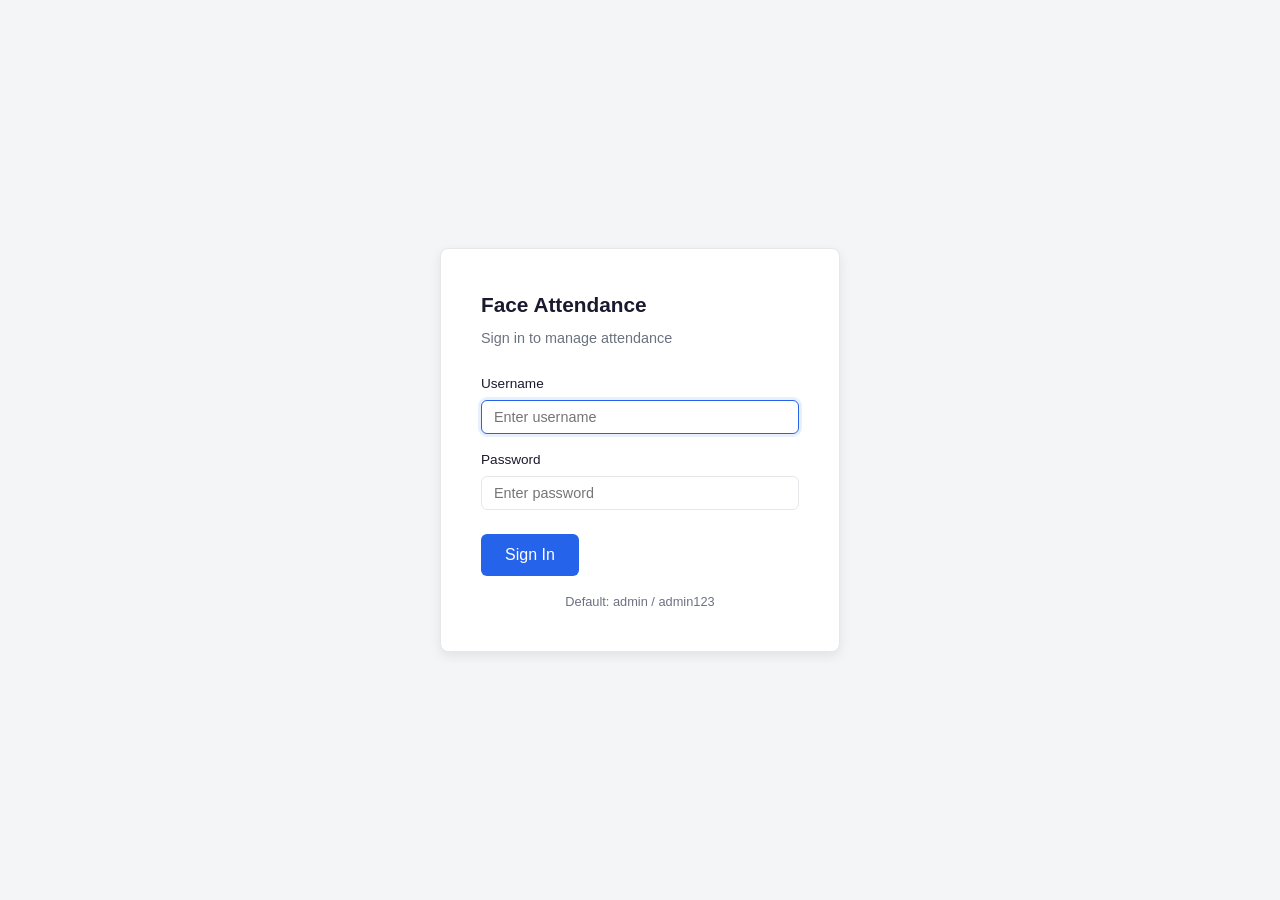
==== templates/login.html @ ffe950e6 "Initial commit: Face Attendance System with CI/CD pipeline" ====
<!DOCTYPE html>
<html lang="en">
<head>
    <meta charset="UTF-8">
    <meta name="viewport" content="width=device-width, initial-scale=1.0">
    <title>Login - Face Attendance</title>
    <link rel="stylesheet" href="/static/css/style.css">
</head>
<body>
    <div class="login-container">
        <div class="login-box">
            <h1>Face Attendance</h1>
            <p class="subtitle">Sign in to manage attendance</p>

            <div id="alert-area"></div>

            <div class="form-group">
                <label for="username">Username</label>
                <input type="text" id="username" class="form-control" placeholder="Enter username" autofocus>
            </div>

            <div class="form-group">
                <label for="password">Password</label>
                <input type="password" id="password" class="form-control" placeholder="Enter password">
            </div>

            <button id="loginBtn" class="btn btn-primary btn-lg" style="width:100; margin-top:0.5rem;">
                Sign In
            </button>

            <p class="text-center text-muted mt-2" style="font-size:0.8rem;">
                Default: admin / admin123
            </p>
        </div>
    </div>

    <script src="/static/js/app.js"></script>
    <script>
        // Redirect if already logged in
        if (API.isLoggedIn() && document.cookie.includes('access_token=')) {
    window.location.href = '/dashboard';
}

        async function doLogin() {
            const username = $('#username').value.trim();
            const password = $('#password').value.trim();
            if (!username || !password) {
                showAlert($('#alert-area'), 'Enter username and password', 'danger');
                return;
            }
            try {
                $('#loginBtn').textContent = 'Signing in...';
                await API.login(username, password);
                window.location.href = '/dashboard';
            } catch (e) {
                showAlert($('#alert-area'), e.message, 'danger');
                $('#loginBtn').textContent = 'Sign In';
            }
        }

        $('#loginBtn').addEventListener('click', doLogin);
        $('#password').addEventListener('keydown', e => { if (e.key === 'Enter') doLogin(); });
        $('#username').addEventListener('keydown', e => { if (e.key === 'Enter') $('#password').focus(); });
    </script>
</body>
</html>
---- static/css/style.css ----
/* ============================================
   Face Attendance System - Clean Functional UI
   ============================================ */

:root {
    --bg: #f4f5f7;
    --surface: #ffffff;
    --text: #1a1a2e;
    --text-muted: #6b7280;
    --primary: #2563eb;
    --primary-hover: #1d4ed8;
    --success: #059669;
    --success-bg: #d1fae5;
    --danger: #dc2626;
    --danger-bg: #fee2e2;
    --warning: #d97706;
    --warning-bg: #fef3c7;
    --border: #e5e7eb;
    --shadow: 0 1px 3px rgba(0,0,0,0.08);
    --radius: 8px;
}

* { margin: 0; padding: 0; box-sizing: border-box; }

body {
    font-family: -apple-system, BlinkMacSystemFont, 'Segoe UI', Roboto, sans-serif;
    background: var(--bg);
    color: var(--text);
    line-height: 1.5;
    min-height: 100vh;
}

/* ─── Layout ──────────────────────────── */
.app-shell {
    display: flex;
    min-height: 100vh;
}

.sidebar {
    width: 240px;
    background: var(--text);
    color: #fff;
    padding: 1.5rem 0;
    position: fixed;
    height: 100vh;
    overflow-y: auto;
    z-index: 100;
}

.sidebar-brand {
    padding: 0 1.25rem 1.5rem;
    border-bottom: 1px solid rgba(255,255,255,0.1);
    margin-bottom: 1rem;
}

.sidebar-brand h2 {
    font-size: 1.1rem;
    font-weight: 600;
    letter-spacing: -0.02em;
}

.sidebar-brand small {
    color: rgba(255,255,255,0.5);
    font-size: 0.75rem;
}

.sidebar-nav a {
    display: flex;
    align-items: center;
    gap: 0.75rem;
    padding: 0.75rem 1.25rem;
    color: rgba(255,255,255,0.7);
    text-decoration: none;
    font-size: 0.9rem;
    transition: all 0.15s;
}

.sidebar-nav a:hover,
.sidebar-nav a.active {
    background: rgba(255,255,255,0.1);
    color: #fff;
}

.sidebar-nav a .icon {
    font-size: 1.1rem;
    width: 24px;
    text-align: center;
}

.main-content {
    flex: 1;
    margin-left: 240px;
    padding: 2rem;
    width: calc(100% - 260px);
    max-width: none;
}

/* ─── Page Header ─────────────────────── */
.page-header {
    margin-bottom: 2rem;
}

.page-header h1 {
    font-size: 1.5rem;
    font-weight: 700;
    letter-spacing: -0.03em;
}

.page-header p {
    color: var(--text-muted);
    margin-top: 0.25rem;
}

/* ─── Cards ───────────────────────────── */
.card {
    background: var(--surface);
    border: 1px solid var(--border);
    border-radius: var(--radius);
    box-shadow: var(--shadow);
    padding: 1.5rem;
    margin-bottom: 1.5rem;
}

.card-header {
    display: flex;
    justify-content: space-between;
    align-items: center;
    margin-bottom: 1rem;
    padding-bottom: 0.75rem;
    border-bottom: 1px solid var(--border);
}

.card-header h3 {
    font-size: 1rem;
    font-weight: 600;
}

/* ─── Stat Cards ──────────────────────── */
.stats-grid {
    display: grid;
    grid-template-columns: repeat(auto-fit, minmax(200px, 1fr));
    gap: 1rem;
    margin-bottom: 2rem;
}

.stat-card {
    background: var(--surface);
    border: 1px solid var(--border);
    border-radius: var(--radius);
    padding: 1.25rem;
    box-shadow: var(--shadow);
}

.stat-card .stat-label {
    font-size: 0.8rem;
    color: var(--text-muted);
    text-transform: uppercase;
    letter-spacing: 0.05em;
}

.stat-card .stat-value {
    font-size: 1.75rem;
    font-weight: 700;
    margin-top: 0.25rem;
}

.stat-card.success { border-left: 4px solid var(--success); }
.stat-card.danger { border-left: 4px solid var(--danger); }
.stat-card.warning { border-left: 4px solid var(--warning); }
.stat-card.primary { border-left: 4px solid var(--primary); }

/* ─── Tables ──────────────────────────── */
.table-wrap {
    overflow-x: auto;
}

table {
    width: 100%;
    border-collapse: collapse;
    font-size: 0.875rem;
}

thead th {
    background: #f8f9fa;
    padding: 0.75rem 1rem;
    text-align: left;
    font-weight: 600;
    font-size: 0.8rem;
    text-transform: uppercase;
    letter-spacing: 0.04em;
    color: var(--text-muted);
    border-bottom: 2px solid var(--border);
    white-space: nowrap;
}

tbody td {
    padding: 0.75rem 1rem;
    border-bottom: 1px solid var(--border);
    vertical-align: middle;
}

tbody tr:hover {
    background: #f8f9fb;
}

/* ─── Badges ──────────────────────────── */
.badge {
    display: inline-block;
    padding: 0.2rem 0.6rem;
    border-radius: 999px;
    font-size: 0.75rem;
    font-weight: 600;
}

.badge-success { background: var(--success-bg); color: var(--success); }
.badge-danger { background: var(--danger-bg); color: var(--danger); }
.badge-warning { background: var(--warning-bg); color: var(--warning); }
.badge-info { background: #dbeafe; color: #1d4ed8; }

/* ─── Buttons ─────────────────────────── */
.btn {
    display: inline-flex;
    align-items: center;
    gap: 0.5rem;
    padding: 0.5rem 1rem;
    border: none;
    border-radius: 6px;
    font-size: 0.875rem;
    font-weight: 500;
    cursor: pointer;
    transition: all 0.15s;
    text-decoration: none;
}

.btn-primary {
    background: var(--primary);
    color: #fff;
}

.btn-primary:hover { background: var(--primary-hover); }

.btn-success {
    background: var(--success);
    color: #fff;
}

.btn-danger {
    background: var(--danger);
    color: #fff;
}

.btn-outline {
    background: transparent;
    border: 1px solid var(--border);
    color: var(--text);
}

.btn-outline:hover { background: #f3f4f6; }

.btn-sm {
    padding: 0.35rem 0.75rem;
    font-size: 0.8rem;
}

.btn-lg {
    padding: 0.75rem 1.5rem;
    font-size: 1rem;
}

/* ─── Forms ───────────────────────────── */
.form-group {
    margin-bottom: 1rem;
}

.form-group label {
    display: block;
    font-size: 0.85rem;
    font-weight: 500;
    margin-bottom: 0.35rem;
    color: var(--text);
}

.form-control {
    width: 100%;
    padding: 0.5rem 0.75rem;
    border: 1px solid var(--border);
    border-radius: 6px;
    font-size: 0.9rem;
    transition: border-color 0.15s;
    background: #fff;
}

.form-control:focus {
    outline: none;
    border-color: var(--primary);
    box-shadow: 0 0 0 3px rgba(37, 99, 235, 0.1);
}

select.form-control {
    appearance: auto;
}

.form-row {
    display: grid;
    grid-template-columns: 1fr 1fr;
    gap: 1rem;
}

/* ─── Punch UI ────────────────────────── */
.punch-container {
    max-width: 600px;
    margin: 0 auto;
    text-align: center;
}

.camera-box {
    position: relative;
    width: 100%;
    max-width: 480px;
    margin: 0 auto 1.5rem;
    border-radius: var(--radius);
    overflow: hidden;
    background: #000;
    aspect-ratio: 4/3;
}

.camera-box video,
.camera-box canvas {
    width: 100%;
    height: 100%;
    object-fit: cover;
}

.punch-btn {
    display: inline-flex;
    align-items: center;
    justify-content: center;
    width: 180px;
    height: 180px;
    border-radius: 50%;
    border: 4px solid var(--primary);
    background: rgba(37, 99, 235, 0.08);
    color: var(--primary);
    font-size: 1.25rem;
    font-weight: 700;
    cursor: pointer;
    transition: all 0.2s;
}

.punch-btn:hover {
    background: var(--primary);
    color: #fff;
    transform: scale(1.05);
}

.punch-btn:active {
    transform: scale(0.95);
}

.punch-btn.processing {
    border-color: var(--warning);
    color: var(--warning);
    pointer-events: none;
}

.punch-result {
    margin-top: 1.5rem;
    padding: 1.25rem;
    border-radius: var(--radius);
    font-size: 1rem;
}

.punch-result.success {
    background: var(--success-bg);
    border: 1px solid var(--success);
    color: var(--success);
}

.punch-result.error {
    background: var(--danger-bg);
    border: 1px solid var(--danger);
    color: var(--danger);
}

/* ─── Modal ───────────────────────────── */
.modal-overlay {
    display: none;
    position: fixed;
    top: 0; left: 0; right: 0; bottom: 0;
    background: rgba(0,0,0,0.5);
    z-index: 1000;
    align-items: center;
    justify-content: center;
}

.modal-overlay.active { display: flex; }

.modal {
    background: var(--surface);
    border-radius: var(--radius);
    padding: 2rem;
    width: 90%;
    max-width: 500px;
    max-height: 80vh;
    overflow-y: auto;
}

.modal h3 {
    margin-bottom: 1rem;
}

/* ─── Login Page ──────────────────────── */
.login-container {
    display: flex;
    align-items: center;
    justify-content: center;
    min-height: 100vh;
    background: var(--bg);
}

.login-box {
    background: var(--surface);
    border: 1px solid var(--border);
    border-radius: var(--radius);
    padding: 2.5rem;
    width: 100%;
    max-width: 400px;
    box-shadow: 0 4px 12px rgba(0,0,0,0.08);
}

.login-box h1 {
    font-size: 1.3rem;
    margin-bottom: 0.5rem;
}

.login-box .subtitle {
    color: var(--text-muted);
    margin-bottom: 1.5rem;
    font-size: 0.9rem;
}

/* ─── Alerts ──────────────────────────── */
.alert {
    padding: 0.75rem 1rem;
    border-radius: 6px;
    margin-bottom: 1rem;
    font-size: 0.9rem;
}

.alert-success { background: var(--success-bg); color: var(--success); }
.alert-danger { background: var(--danger-bg); color: var(--danger); }
.alert-warning { background: var(--warning-bg); color: var(--warning); }
.alert-info { background: #dbeafe; color: #1d4ed8; }

/* ─── Utility ─────────────────────────── */
.text-center { text-align: center; }
.text-muted { color: var(--text-muted); }
.mt-1 { margin-top: 0.5rem; }
.mt-2 { margin-top: 1rem; }
.mt-3 { margin-top: 1.5rem; }
.mb-1 { margin-bottom: 0.5rem; }
.mb-2 { margin-bottom: 1rem; }
.flex { display: flex; }
.gap-1 { gap: 0.5rem; }
.gap-2 { gap: 1rem; }
.items-center { align-items: center; }
.justify-between { justify-content: space-between; }
.hidden { display: none !important; }

/* ─── Responsive ──────────────────────── */
@media (max-width: 768px) {
    .sidebar { display: none; }
    .main-content { margin-left: 0; padding: 1rem; }
    .form-row { grid-template-columns: 1fr; }
    .stats-grid { grid-template-columns: 1fr 1fr; }
}
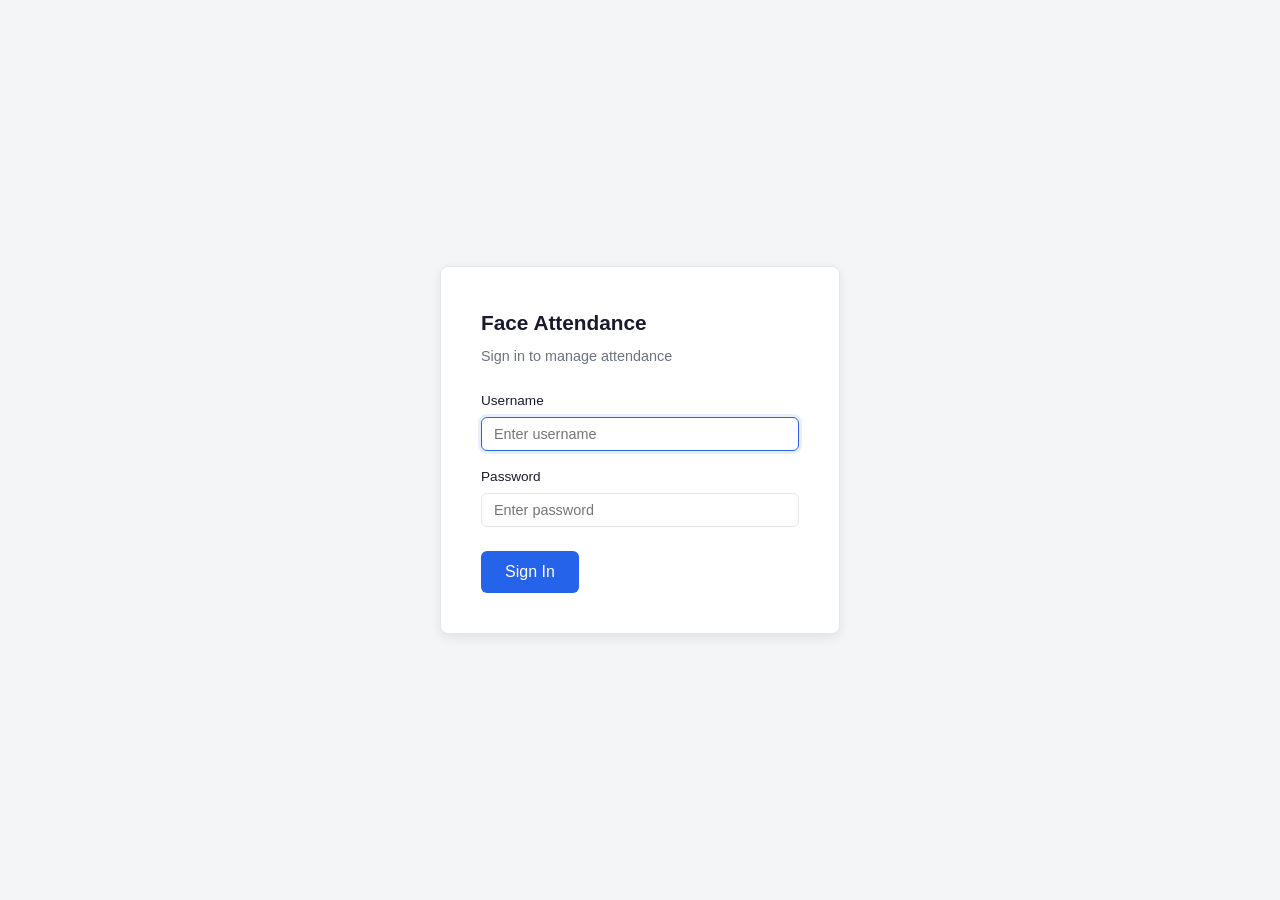
==== commit 8c3ae958: "remove default" ====
--- a/templates/login.html
+++ b/templates/login.html
@@ -1,11 +1,13 @@
 <!DOCTYPE html>
 <html lang="en">
+
 <head>
     <meta charset="UTF-8">
     <meta name="viewport" content="width=device-width, initial-scale=1.0">
     <title>Login - Face Attendance</title>
     <link rel="stylesheet" href="/static/css/style.css">
 </head>
+
 <body>
     <div class="login-container">
         <div class="login-box">
@@ -28,18 +30,12 @@
                 Sign In
             </button>
 
-            <p class="text-center text-muted mt-2" style="font-size:0.8rem;">
-                Default: admin / admin123
-            </p>
         </div>
     </div>
 
     <script src="/static/js/app.js"></script>
     <script>
-        // Redirect if already logged in
-        if (API.isLoggedIn() && document.cookie.includes('access_token=')) {
-    window.location.href = '/dashboard';
-}
+        // Server handles redirection if already logged in
 
         async function doLogin() {
             const username = $('#username').value.trim();
@@ -63,4 +59,5 @@
         $('#username').addEventListener('keydown', e => { if (e.key === 'Enter') $('#password').focus(); });
     </script>
 </body>
-</html>
+
+</html>
